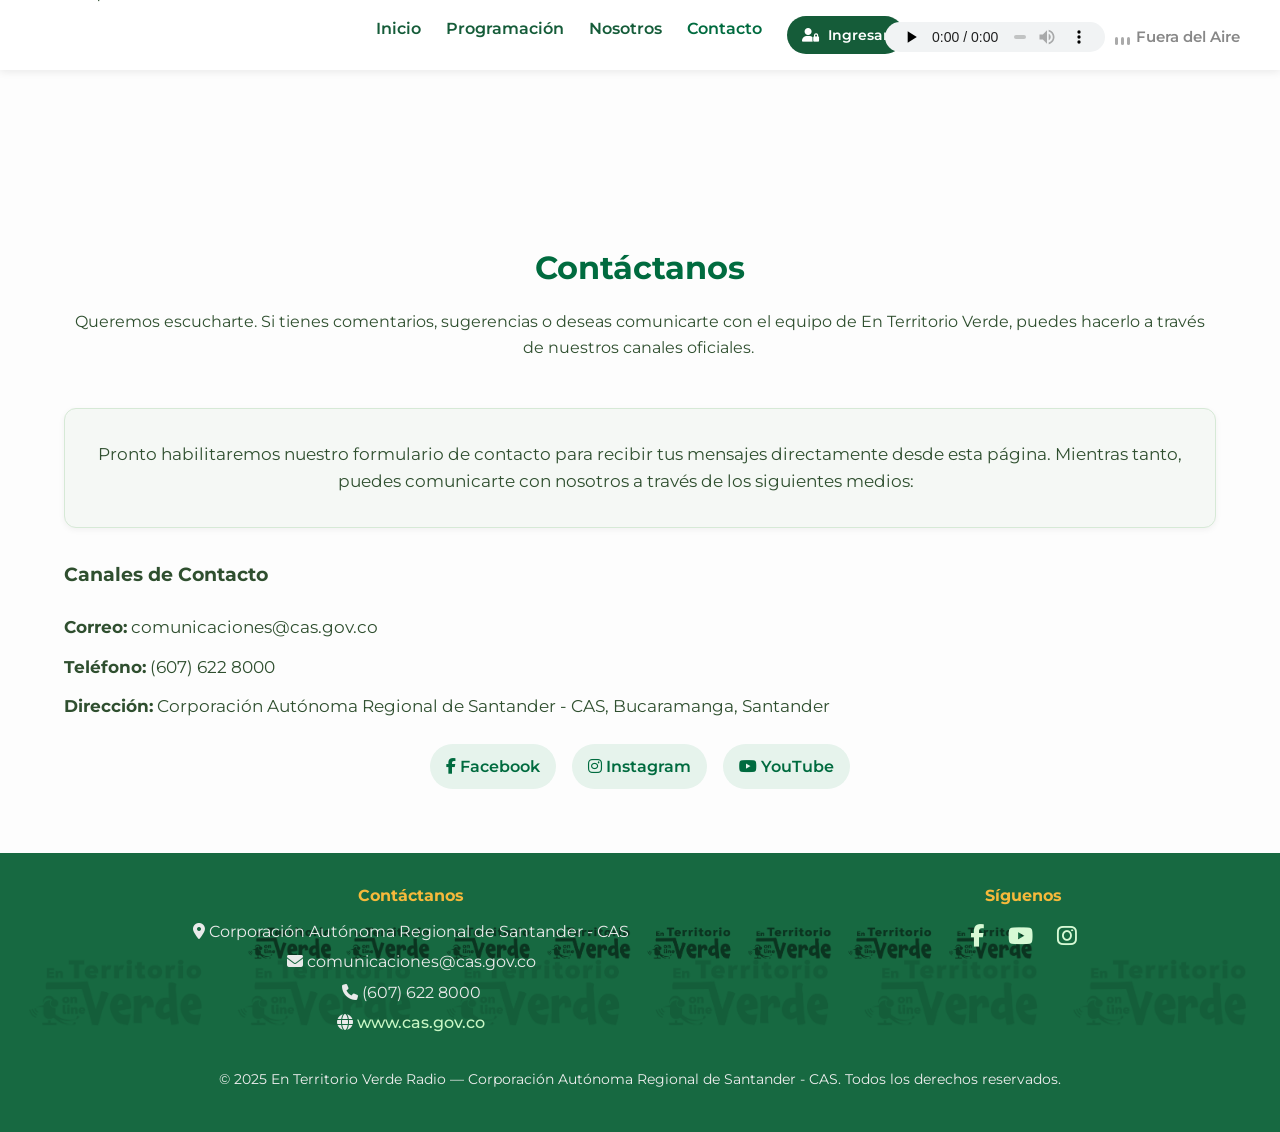
==== contacto.html @ 5dc2198d "First commit" ====
<!DOCTYPE html>
<html lang="es">
<head>
  <meta charset="UTF-8" />
  <meta name="viewport" content="width=device-width, initial-scale=1.0" />
  <title>Contacto | En Territorio Verde</title>
  <link rel="icon" href="img/favicon.png" type="image/png" />
  <link rel="stylesheet" href="css/styles.css" />
  <link rel="stylesheet" href="https://cdnjs.cloudflare.com/ajax/libs/font-awesome/6.5.0/css/all.min.css" />
  <link href="https://fonts.googleapis.com/css2?family=Montserrat:wght@400;700&display=swap" rel="stylesheet">
</head>
<body>
  <!-- HEADER -->
  <header class="main-header" id="mainHeader">
    <div class="header-container">
      <div class="logo-container">
        <img src="img/barranquero.png" alt="Barrenquero" class="barranquero-logo" loading="lazy">
      </div>

      <!-- menú -->
      <nav class="nav-menu" aria-label="Menú principal">
        <ul>
          <li><a href="index.html">Inicio</a></li>
          <li><a href="programacion.html">Programación</a></li>
          <li><a href="nosotros.html">Nosotros</a></li>
          <li><a href="contacto.html" class="active">Contacto</a></li>
          <li class="admin-link"><a href="Administrador/index.html" class="btn-login"><i class="fas fa-user-lock"></i> Ingresar</a></li>
        </ul>
      </nav>

      <!-- reproductor a la derecha -->
      <div class="contenedor-audio">
        <audio id="stream" controls preload="none">
          <source src="https://sonic.paulatina.co/8186/stream" type="audio/mpeg" />
          Tu navegador no soporta la reproducción de audio.
        </audio>

        <div id="liveIndicator" class="offline" aria-live="polite" role="status">
          <div class="live-waves" aria-hidden="true">
            <span></span><span></span><span></span>
          </div>
          <span id="liveText">Fuera del Aire</span>
        </div>
      </div>
    </div>
  </header>

  <!-- Contenido principal -->
  <main class="section-container">
    <section class="intro">
      <h2 id="cv-titulo">Contáctanos</h2>
      <p id="cv-intro" style="white-space: pre-wrap;">Queremos escucharte. Si tienes comentarios, sugerencias o deseas comunicarte con el equipo de En Territorio Verde, puedes hacerlo a través de nuestros canales oficiales.</p>
    </section>

    <!-- Bloque temporal informativo -->
    <section class="contact-form">
      <div class="contact-placeholder">
        <p id="cv-mensaje" style="white-space: pre-wrap;">Pronto habilitaremos nuestro formulario de contacto para recibir tus mensajes directamente desde esta página. Mientras tanto, puedes comunicarte con nosotros a través de los siguientes medios:</p>
      </div>
    </section>

    <!-- Información de contacto -->
    <section class="contact-info">
      <h3>Canales de Contacto</h3>
      <ul>
        <li><strong>Correo:</strong> <span id="cv-correo">comunicaciones@cas.gov.co</span></li>
        <li><strong>Teléfono:</strong> <span id="cv-telefono">(607) 622 8000</span></li>
        <li><strong>Dirección:</strong> <span id="cv-direccion">Corporación Autónoma Regional de Santander - CAS, Bucaramanga, Santander</span></li>
      </ul>

      <div class="social-media">
        <a href="https://www.facebook.com/CAS.Santander" target="_blank" class="social-icon"><i class="fab fa-facebook-f"></i> Facebook</a>
        <a href="https://www.instagram.com/cas.santander?igsh=ZzN6Nnd5YWltYXcw" target="_blank" class="social-icon"><i class="fab fa-instagram"></i> Instagram</a>
        <a href="https://youtube.com/@cas_santander9133?si=XEh2lTtl3xtiagF0" target="_blank" class="social-icon"><i class="fab fa-youtube"></i> YouTube</a>
      </div>
    </section>
  </main>

  <!-- FOOTER -->
  <footer class="footer">
    <div class="footer-container">
      <div class="footer-info">
        <h4>Contáctanos</h4>
        <p><i class="fas fa-location-dot"></i> Corporación Autónoma Regional de Santander - CAS</p>
        <p><i class="fas fa-envelope"></i> comunicaciones@cas.gov.co</p>
        <p><i class="fas fa-phone"></i> (607) 622 8000</p>
        <p><i class="fas fa-globe"></i> <a href="https://www.cas.gov.co" target="_blank">www.cas.gov.co</a></p>
      </div>

      <div class="footer-social">
        <h4>Síguenos</h4>
        <div class="social-icons">
          <a href="https://www.facebook.com/CAS.Santander" target="_blank" title="Facebook"><i class="fab fa-facebook-f"></i></a>
          <a href="https://youtube.com/@cas_santander9133?si=XEh2lTtl3xtiagF0" target="_blank" title="YouTube"><i class="fab fa-youtube"></i></a>
          <a href="https://www.instagram.com/cas.santander?igsh=ZzN6Nnd5YWltYXcw" target="_blank" title="Instagram"><i class="fab fa-instagram"></i></a>
        </div>
      </div>
    </div>

    <div class="footer-bottom">
      <p>© 2025 En Territorio Verde Radio — Corporación Autónoma Regional de Santander - CAS. Todos los derechos reservados.</p>
    </div>
  </footer>

  <script src="js/main.js" defer></script>
  <script>
    document.addEventListener('DOMContentLoaded', () => loadContent('contacto'));
  </script>
</body>
</html>
---- css/styles.css ----
/* =========================
   ESTILOS GENERALES
========================= */
* {
  margin: 0;
  padding: 0;
  box-sizing: border-box;
}

body {
  font-family: 'Montserrat', sans-serif;
  background-color: #fdfdfd;
  color: #2f4f2f;
  line-height: 1.6;
  padding-top: 130px;
}

/* =========================
   ENCABEZADO FIJO
========================= */
.main-header {
  position: fixed;
  top: 0;
  width: 100%;
  background: #ffffff;
  display: flex;
  justify-content: space-between;
  align-items: center;
  padding: 0 40px;
  box-shadow: 0 2px 8px rgba(0, 0, 0, 0.08);
  z-index: 1000;
  transition: transform 0.4s ease;
  height: 70px;
}

.main-header.hide {
  transform: translateY(-100%);
}

.logo {
  display: flex;
  align-items: center;
  gap: 0.8rem;
}

.logo img {
  height: 48px;
}

.logo h1 {
  font-size: 1.3rem;
  color: #006b3f;
  font-weight: 700;
}

/* =========================
   MENÚ DE NAVEGACIÓN
========================= */
.nav-menu {
  display: flex;
  gap: 1.5rem;
}

.nav-menu a {
  text-decoration: none;
  color: #2f4f2f;
  font-weight: 500;
  transition: color 0.3s ease;
}

.nav-menu a:hover,
.nav-menu a.active {
  color: #006b3f;
  font-weight: 600;
}

/* =========================
   SECCIONES GENERALES
========================= */
.section-container {
  max-width: 1200px;
  margin: 7rem auto 4rem auto;
  padding: 0 1.5rem;
}

.intro {
  text-align: center;
  margin-bottom: 3rem;
}

.intro h2 {
  font-size: 2rem;
  color: #006b3f;
  margin-bottom: 1rem;
}

/* =========================
   TABLA DE PROGRAMAS
========================= */
.schedule-table {
  width: 100%;
  border-collapse: collapse;
  margin: 2rem 0;
  background: #ffffff;
  border-radius: 12px;
  overflow: hidden;
  box-shadow: 0 2px 10px rgba(0, 0, 0, 0.05);
}

.schedule-table th,
.schedule-table td {
  padding: 1rem;
  text-align: center;
  border-bottom: 1px solid #e0e0e0;
}

.schedule-table th {
  background: #006b3f;
  color: white;
  font-weight: 600;
}

.schedule-table tr:hover td {
  background: #f3f9f5;
}

/* =========================
   TARJETAS DE PROGRAMAS
========================= */
.cards-grid {
  display: grid;
  grid-template-columns: repeat(auto-fit, minmax(280px, 1fr));
  gap: 1.5rem;
}

.card {
  background: #fff;
  border-radius: 12px;
  overflow: hidden;
  box-shadow: 0 3px 8px rgba(0, 0, 0, 0.08);
  transition: transform 0.3s ease;
  text-align: center;
}

.card:hover {
  transform: translateY(-5px);
}

.card img {
  width: 100%;
  height: 180px;
  object-fit: cover;
}

.card h4 {
  color: #006b3f;
  margin: 1rem 0 0.5rem;
}

.card p {
  padding: 0 1rem 1.5rem;
  font-size: 0.95rem;
}

/* =========================
   CONTACTO
========================= */
.contact-placeholder {
  background: #f5f8f5;
  border: 1px solid #d6e9d6;
  border-radius: 12px;
  padding: 2rem;
  margin: 2rem 0;
  text-align: center;
  color: #2f4f2f;
  font-size: 1.05rem;
  box-shadow: 0 2px 6px rgba(0, 0, 0, 0.05);
}

.contact-info ul {
  list-style: none;
  margin: 1.5rem 0;
}

.contact-info li {
  margin-bottom: 0.8rem;
  font-size: 1.05rem;
}

.social-media {
  display: flex;
  justify-content: center;
  gap: 1rem;
  flex-wrap: wrap;
  margin-top: 1rem;
}

.social-icon {
  color: #006b3f;
  font-weight: 600;
  text-decoration: none;
  background: #e6f3ec;
  padding: 0.6rem 1rem;
  border-radius: 30px;
  transition: all 0.3s ease;
}

.social-icon:hover {
  background: #006b3f;
  color: white;
}

/* =========================
   BOTÓN ENVIAR
========================= */
.btn-send {
  display: inline-block;
  background: #006b3f;
  color: #fff;
  padding: 0.8rem 1.6rem;
  border-radius: 30px;
  border: none;
  cursor: pointer;
  font-size: 1rem;
  transition: background 0.3s ease, transform 0.2s ease;
  text-decoration: none;
}

.btn-send:hover {
  background: #049c5a;
  transform: scale(1.05);
}

/* =====================================================
   BANNER VISUAL (solo imagen)
   ===================================================== */
.banner-informativo {
  position: relative;
  width: 100%;
  height: 500px; /* ajusta según el alto que desees */
  background: url('../img/fondo-ligero2.jpg') center/cover no-repeat, #f5f9f4;
  display: block;
  box-shadow: 0 2px 8px rgba(0, 0, 0, 0.1);
}


/* (Estilos unificados en .main-header) */

.header-container {
  display: flex;
  justify-content: space-between;
  align-items: center;
  padding: 8px 40px;
  max-width: 1200px;
  margin: 0 auto;
  height: 70px;
}

.logo img {
  height: 50px;
  width: auto;
  display: block;
}


.header-logo {
  position: absolute;
  bottom: -20px; /* o el valor que tengas ajustado */
  left: -30px; /* mueve la imagen hacia la izquierda */
  z-index: 10;
}

.header-logo img {
  max-height: 180px; /* ajusta el tamaño que ya tenías */
  width: auto;
  object-fit: contain;
}

/* Versión responsive */
@media (max-width: 768px) {
  .header-logo {
    left: -10px; /* menos desplazamiento en pantallas pequeñas */
    bottom: -10px;
  }

  .header-logo img {
    max-height: 120px;
  }
}


/* ======= MENÚ DE NAVEGACIÓN ======= */
.nav-menu {
  flex: 1;
  display: flex;
  justify-content: center;
}

.nav-menu ul {
  display: flex;
  list-style: none;
  gap: 25px;
  margin: 0;
  padding: 0;
}

.nav-menu a {
  text-decoration: none;
  color: #155c39;
  font-weight: 600;
  transition: color 0.3s;
}

.nav-menu a:hover,
.nav-menu .active {
  color: #f39200;
}

.btn-login {
  background: #155c39;
  color: white !important;
  padding: 8px 15px;
  border-radius: 20px;
  font-size: 14px;
  display: flex;
  align-items: center;
  gap: 8px;
  transition: all 0.3s ease;
}

.btn-login:hover {
  background: #f39200;
  transform: translateY(-2px);
  box-shadow: 0 4px 10px rgba(0,0,0,0.1);
}

/* ==== AUDIO Y EN VIVO ==== */
.seccion-audio {
  position: fixed;       /* mantiene la barra siempre visible */
  top: 70px;             /* justo debajo del header fijo */
  right: 0;
  left: 0;
  z-index: 900;          /* por encima del contenido */
  display: flex;
  justify-content: flex-end;
  align-items: right;
  padding: 10px 40px;
  background-color: #eaf6ed;
  border-top: 1px solid #d2e6d4;
  border-bottom: 1px solid #d2e6d4;
  box-shadow: 0 2px 5px rgba(0, 0, 0, 0.1);
}

.contenedor-audio {
  position: fixed;
  right: 40px;
  top: calc((70px - 46px) / 2); /* (headerHeight - audioHeight) / 2 */
  display: flex;
  align-items: center;
  gap: 10px;
  z-index: 950;
  background: transparent;
  height: 46px; /* ajusta según el alto real del control */
}

.seccion-audio, .contenedor-audio {
  height: 50px;
  overflow: hidden;
}

audio {
  width: 220px;
  height: 30px;
}

#liveIndicator {
  display: flex;
  align-items: center;
  gap: 6px;
  font-weight: 600;
  font-size: 15px;
  color: #666;
}

.live-waves {
  display: flex;
  gap: 3px;
  height: 15px;
  align-items: flex-end;
}

.live-waves span {
  display: block;
  width: 3px;
  height: 8px;
  background-color: #bbb;
  border-radius: 2px;
}

/* Ondas animadas cuando está "En Vivo" */
#liveIndicator.live .live-waves span {
  background-color: #2ea44f;
  animation: waveMove 1s infinite ease-in-out;
}

#liveIndicator.live .live-waves span:nth-child(1) { animation-delay: 0s; }
#liveIndicator.live .live-waves span:nth-child(2) { animation-delay: 0.2s; }
#liveIndicator.live .live-waves span:nth-child(3) { animation-delay: 0.4s; }

@keyframes waveMove {
  0%, 100% { height: 6px; }
  50% { height: 14px; }
}

/* Estado Fuera del Aire */
#liveIndicator.offline .live-waves span {
  background-color: #aaa;
  animation: none;
}

#liveIndicator.offline #liveText {
  color: #888;
}

/* ==== FOOTER ==== */
.footer {
  background-color: #176941; /* un verde más luminoso */
  color: #fff;
  text-align: center;
  padding: 30px 20px;
  position: relative;
  background-image: url('../img/Recurso4.png');
  background-size: 800px;
  background-position: center 60px;
  background-repeat: no-repeat;
  z-index: 500;
}

.footer a {
  color: #d7f9d5;
  text-decoration: none;
  font-weight: 500;
  transition: color 0.3s ease, text-shadow 0.3s ease;
}

.footer a:hover {
  color: #ffffff;
  text-shadow: 0 0 6px rgba(255, 255, 255, 0.4);
  text-decoration: underline;
}

/* Fondo con imagen ecológica + mezcla */
.footer::before {
  content: "";
  position: absolute;
  inset: 0;
  background: url("../img/Recurso4.png") center 50% / 130% no-repeat;
  background-blend-mode: multiply; /* mezcla ecológica */
  opacity: 0.20;
  z-index: 0;              
  pointer-events: none;    
}


/* Capas de texto e información */
.footer-container,
.footer-bottom {
  position: relative;
  z-index: 1500;
}

/* estructura interior */
.footer-container {
  display: flex;
  flex-wrap: wrap;
  justify-content: space-around;
  align-items: flex-start;
  gap: 25px;
  max-width: 1200px;
  margin: 0 auto;
}

.footer-logo img {
  width: 300px;
  margin-bottom: 0px;
}

.footer-info h4,
.footer-social h4 {
  color: #f6b93b;
  margin-bottom: 10px;
}

.footer-info p {
  margin: 5px 0;
  color: #eaeaea;
}

.footer .social-icons a {
  color: #d7f9d5;
  margin: 0 10px;
  font-size: 1.4rem;
  transition: transform 0.3s ease, color 0.3s ease;
}

.footer .social-icons a:hover {
  color: #fff;
  transform: scale(1.15);
}


.footer-bottom {
  margin-top: 15px;
  font-size: 14px;
  padding: 12px;
  color: #eee;
  background: transparent;  /* elimina el fondo */
}

/* ==== Versión Responsive ==== */
@media (max-width: 768px) {
  .contenedor-audio {
    position: relative;    /* vuelve al flujo */
    top: 0;
    right: 0;
    margin-left: 0;
    justify-self: end;
    height: auto;
    padding: 8px 0;
  }

  /* Reduce el ancho del control para móviles */
  audio {
    width: 160px;
  }

  /* Si el menú colapsa y queda demasiado junto, pon el audio debajo */
  .header-container {
    flex-wrap: wrap;
    gap: 6px;
    padding: 8px 16px;
  }
}

/* ======= YOUTUBE EMBED ======= */
.youtube-section {
  text-align: center;
  margin-top: 4rem;
}

.youtube-section h2 {
  color: #006b3f;
  margin-bottom: 1.5rem;
  font-size: 1.8rem;
}

.youtube-frame {
  position: relative;
  width: 100%;
  max-width: 800px;
  margin: 0 auto;
  aspect-ratio: 16 / 9; /* mantiene proporción correcta */
  border-radius: 12px;
  overflow: hidden;
  box-shadow: 0 4px 15px rgba(0, 0, 0, 0.15);
}

.youtube-frame iframe {
  width: 100%;
  height: 100%;
  border: none;
  display: block;
}

/* === Footer Links Elegantes === */
.footer a {
  color: #c8f7c5; /* Verde claro institucional CAS */
  text-decoration: none;
  font-weight: 500;
  transition: color 0.3s ease, text-shadow 0.3s ease;
}

.footer a:hover {
  color: #ffffff; /* Blanco puro al pasar el cursor */
  text-shadow: 0 0 6px rgba(255, 255, 255, 0.4);
  text-decoration: underline;
}

/* ==== Imagen institucional del Barranquero ==== */
.barranquero-container {
  position: relative;
  width: 100%;
  height: 0;
}

.barranquero-img {
  position: absolute;
  left: 5%;
  bottom: -140px; /* desborda hacia el banner */
  max-height: 200px;
  z-index: 10;
  filter: drop-shadow(0 4px 6px rgba(0, 0, 0, 0.4));
  transition: transform 0.4s ease, filter 0.4s ease;
}

.barranquero-img:hover {
  transform: scale(1.05);
  filter: drop-shadow(0 6px 8px rgba(0, 0, 0, 0.5));
}

/* Versión responsive */
@media (max-width: 768px) {
  .barranquero-img {
    max-height: 90px;
    left: 2%;
    bottom: -25px;
  }
}


/* Ajuste para empujar el menú a la izquierda y equilibrar el header */
nav ul {
  margin-left: 0; /* antes -100px */
}

nav {
  flex-grow: 0;
  text-align: initial;
}

/* Imagen del barranquero flotando sobre el header */
.barranquero-logo {
  position: absolute; /* lo saca del flujo normal */
  top: -20px;          /* ajusta verticalmente */
  left: 20px;          /* ajusta horizontalmente */
  width: 150px;        /* tamaño controlado */
  max-height: 200px;
  z-index: 20;         /* asegura que quede sobre los demás elementos */
  pointer-events: none; /* evita que bloquee clics sobre el menú */
}

.header,
.header-container,
.contenedor-audio {
  overflow: visible; /* evita que se creen capas invisibles */
}

/* =========================================
   RESPONSIVO MULTIDISPOSITIVO (Tablets/Móvil)
========================================= */
@media (max-width: 1000px) {
  .main-header {
    height: auto;
    padding: 10px;
    position: relative; /* Evita que flote encima en celulares cortando el contenido */
  }
  
  .header-container {
    flex-direction: column;
    height: auto;
    padding: 15px 10px;
    gap: 15px;
    align-items: center;
  }
  
  .contenedor-audio {
    position: relative;
    right: auto;
    top: auto;
    justify-content: center;
    width: 100%;
    margin-top: 10px;
    height: auto;
    padding: 10px 0;
  }
  
  .nav-menu {
    width: 100%;
    margin-top: 10px;
  }
  
  .nav-menu ul {
    flex-wrap: wrap;
    justify-content: center;
    gap: 12px;
  }
  
  .barranquero-logo {
    position: relative;
    top: 0;
    left: 0;
    width: 120px;
    display: block;
    margin: 0 auto;
  }
  
  body {
    padding-top: 20px; /* Como el header ya no es "fixed" arriba, soltamos el espacio */
  }
}

@media (max-width: 500px) {
  audio {
    width: 220px;
  }
  .btn-login {
    padding: 6px 12px;
    font-size: 13px;
    width: 100%;
    justify-content: center;
  }
}
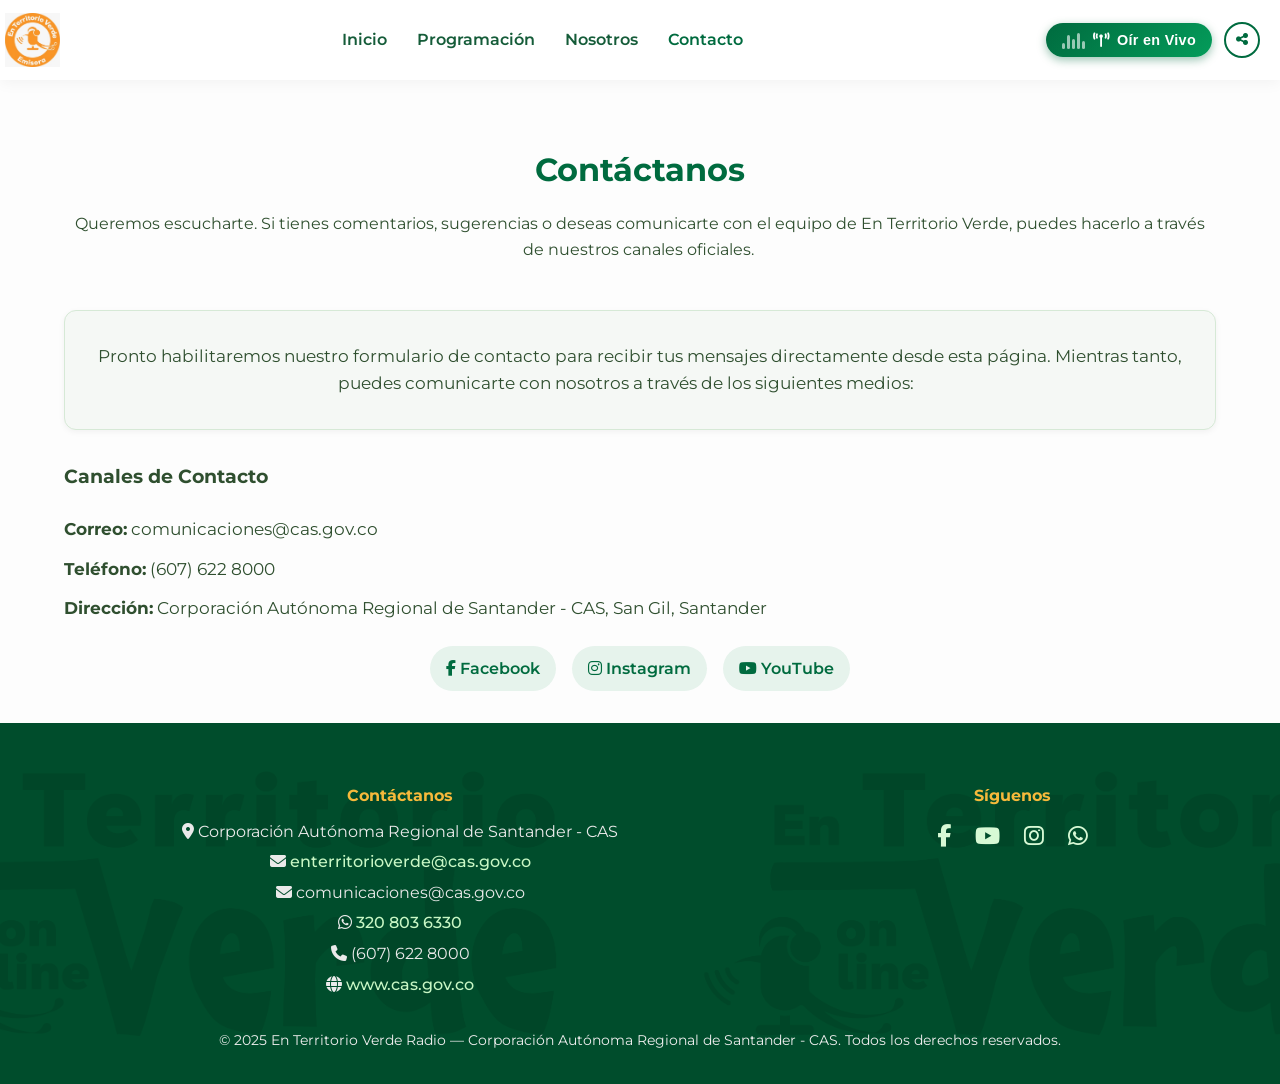
==== commit c700f3d2: "feat: Implement a new audio player, refresh site styling, and introduce data-driven content with new" ====
--- a/contacto.html
+++ b/contacto.html
@@ -5,7 +5,7 @@
   <meta name="viewport" content="width=device-width, initial-scale=1.0" />
   <title>Contacto | En Territorio Verde</title>
   <link rel="icon" href="img/favicon.png" type="image/png" />
-  <link rel="stylesheet" href="css/styles.css" />
+  <link rel="stylesheet" href="css/styles.css?v=3" />
   <link rel="stylesheet" href="https://cdnjs.cloudflare.com/ajax/libs/font-awesome/6.5.0/css/all.min.css" />
   <link href="https://fonts.googleapis.com/css2?family=Montserrat:wght@400;700&display=swap" rel="stylesheet">
 </head>
@@ -14,7 +14,7 @@
   <header class="main-header" id="mainHeader">
     <div class="header-container">
       <div class="logo-container">
-        <img src="img/barranquero.png" alt="Barrenquero" class="barranquero-logo" loading="lazy">
+        <img src="logo.jpeg" alt="En Territorio Verde – Radio CAS" class="site-logo" loading="lazy">
       </div>
 
       <!-- menú -->
@@ -24,22 +24,33 @@
           <li><a href="programacion.html">Programación</a></li>
           <li><a href="nosotros.html">Nosotros</a></li>
           <li><a href="contacto.html" class="active">Contacto</a></li>
-          <li class="admin-link"><a href="Administrador/index.html" class="btn-login"><i class="fas fa-user-lock"></i> Ingresar</a></li>
+          <li class="admin-link" style="display:none"><a href="Administrador/index.html" class="btn-login"><i class="fas fa-user-lock"></i> Ingresar</a></li>
         </ul>
       </nav>
 
       <!-- reproductor a la derecha -->
       <div class="contenedor-audio">
-        <audio id="stream" controls preload="none">
+        <audio id="stream" preload="auto">
           <source src="https://sonic.paulatina.co/8186/stream" type="audio/mpeg" />
-          Tu navegador no soporta la reproducción de audio.
         </audio>
+
+        <button id="btnLive" class="btn-live" onclick="toggleRadioStream()" title="Oír en Vivo">
+          <div class="freq-waves" aria-hidden="true">
+            <span></span><span></span><span></span><span></span><span></span>
+          </div>
+          <i class="fas fa-broadcast-tower"></i>
+          <span id="liveText">Oír en Vivo</span>
+        </button>
+
+        <button class="btn-share" onclick="shareLink()" title="Compartir enlace">
+          <i class="fas fa-share-alt"></i>
+        </button>
 
         <div id="liveIndicator" class="offline" aria-live="polite" role="status">
           <div class="live-waves" aria-hidden="true">
             <span></span><span></span><span></span>
           </div>
-          <span id="liveText">Fuera del Aire</span>
+          <span id="liveStatus">Fuera del Aire</span>
         </div>
       </div>
     </div>
@@ -78,11 +89,17 @@
 
   <!-- FOOTER -->
   <footer class="footer">
+    <div class="footer-watermark">
+      <img src="img/logo11.png" alt="" aria-hidden="true">
+    </div>
+
     <div class="footer-container">
       <div class="footer-info">
         <h4>Contáctanos</h4>
         <p><i class="fas fa-location-dot"></i> Corporación Autónoma Regional de Santander - CAS</p>
+        <p><i class="fas fa-envelope"></i> <a href="mailto:enterritorioverde@cas.gov.co">enterritorioverde@cas.gov.co</a></p>
         <p><i class="fas fa-envelope"></i> comunicaciones@cas.gov.co</p>
+        <p><i class="fab fa-whatsapp"></i> <a href="https://wa.me/573208036330" target="_blank">320 803 6330</a></p>
         <p><i class="fas fa-phone"></i> (607) 622 8000</p>
         <p><i class="fas fa-globe"></i> <a href="https://www.cas.gov.co" target="_blank">www.cas.gov.co</a></p>
       </div>
@@ -93,6 +110,7 @@
           <a href="https://www.facebook.com/CAS.Santander" target="_blank" title="Facebook"><i class="fab fa-facebook-f"></i></a>
           <a href="https://youtube.com/@cas_santander9133?si=XEh2lTtl3xtiagF0" target="_blank" title="YouTube"><i class="fab fa-youtube"></i></a>
           <a href="https://www.instagram.com/cas.santander?igsh=ZzN6Nnd5YWltYXcw" target="_blank" title="Instagram"><i class="fab fa-instagram"></i></a>
+          <a href="https://wa.me/573208036330" target="_blank" title="WhatsApp"><i class="fab fa-whatsapp"></i></a>
         </div>
       </div>
     </div>
@@ -102,7 +120,7 @@
     </div>
   </footer>
 
-  <script src="js/main.js" defer></script>
+  <script src="js/main.js?v=reproductor_v1000"></script>
   <script>
     document.addEventListener('DOMContentLoaded', () => loadContent('contacto'));
   </script>
--- a/css/styles.css
+++ b/css/styles.css
@@ -12,7 +12,7 @@
   background-color: #fdfdfd;
   color: #2f4f2f;
   line-height: 1.6;
-  padding-top: 130px;
+  padding-top: 80px; /* Sincronizado con el nuevo alto del header */
 }
 
 /* =========================
@@ -22,15 +22,16 @@
   position: fixed;
   top: 0;
   width: 100%;
-  background: #ffffff;
-  display: flex;
-  justify-content: space-between;
+  background: rgba(255, 255, 255, 0.95);
+  backdrop-filter: blur(10px);
+  display: flex;
+  justify-content: center;
   align-items: center;
-  padding: 0 40px;
-  box-shadow: 0 2px 8px rgba(0, 0, 0, 0.08);
+  padding: 0;
+  box-shadow: 0 2px 15px rgba(0, 0, 0, 0.05);
   z-index: 1000;
-  transition: transform 0.4s ease;
-  height: 70px;
+  transition: all 0.4s ease;
+  height: 80px; /* Un poco más alto para mejor estética */
 }
 
 .main-header.hide {
@@ -79,7 +80,7 @@
 ========================= */
 .section-container {
   max-width: 1200px;
-  margin: 7rem auto 4rem auto;
+  margin: 4rem auto 2rem auto; /* Reducido de 7rem/4rem para eliminar espacios */
   padding: 0 1.5rem;
 }
 
@@ -237,11 +238,64 @@
 .banner-informativo {
   position: relative;
   width: 100%;
-  height: 500px; /* ajusta según el alto que desees */
-  background: url('../img/fondo-ligero2.jpg') center/cover no-repeat, #f5f9f4;
-  display: block;
+  height: 500px;
+  background: #f5f9f4;
+  overflow: hidden;
   box-shadow: 0 2px 8px rgba(0, 0, 0, 0.1);
 }
+
+.carousel-container {
+  position: relative;
+  width: 100%;
+  height: 100%;
+}
+
+.carousel-slides {
+  display: flex;
+  width: 100%;
+  height: 100%;
+  transition: transform 0.8s ease-in-out;
+}
+
+.slide {
+  min-width: 100%;
+  height: 100%;
+  position: relative;
+}
+
+.slide img {
+  width: 100%;
+  height: 100%;
+  object-fit: cover;
+}
+
+.slide-content {
+  position: absolute;
+  bottom: 0;
+  left: 0;
+  width: 100%;
+  padding: 40px;
+  background: linear-gradient(transparent, rgba(0,0,0,0.7));
+  color: white;
+}
+
+.carousel-btn {
+  position: absolute;
+  top: 50%;
+  transform: translateY(-50%);
+  background: rgba(0,0,0,0.3);
+  color: white;
+  border: none;
+  padding: 15px;
+  cursor: pointer;
+  z-index: 10;
+  border-radius: 50%;
+  transition: background 0.3s;
+}
+
+.carousel-btn:hover { background: rgba(0,0,0,0.6); }
+.carousel-btn.prev { left: 20px; }
+.carousel-btn.next { right: 20px; }
 
 
 /* (Estilos unificados en .main-header) */
@@ -250,10 +304,12 @@
   display: flex;
   justify-content: space-between;
   align-items: center;
-  padding: 8px 40px;
-  max-width: 1200px;
-  margin: 0 auto;
-  height: 70px;
+  padding: 0 20px 0 5px;          /* Logo pegado pero con un mínimo de aire */
+  max-width: 100%;
+  width: 100%;
+  margin: 0;
+  height: 80px;
+  flex-wrap: nowrap;              /* Prohibido bajar de línea */
 }
 
 .logo img {
@@ -291,17 +347,19 @@
 
 /* ======= MENÚ DE NAVEGACIÓN ======= */
 .nav-menu {
-  flex: 1;
-  display: flex;
+  display: flex;
+  gap: 2rem;
   justify-content: center;
+  flex-grow: 1;
 }
 
 .nav-menu ul {
   display: flex;
   list-style: none;
-  gap: 25px;
+  gap: 30px;
   margin: 0;
   padding: 0;
+  white-space: nowrap; /* Evita que los textos se partan */
 }
 
 .nav-menu a {
@@ -336,31 +394,17 @@
 
 /* ==== AUDIO Y EN VIVO ==== */
 .seccion-audio {
-  position: fixed;       /* mantiene la barra siempre visible */
-  top: 70px;             /* justo debajo del header fijo */
-  right: 0;
-  left: 0;
-  z-index: 900;          /* por encima del contenido */
-  display: flex;
-  justify-content: flex-end;
-  align-items: right;
-  padding: 10px 40px;
-  background-color: #eaf6ed;
-  border-top: 1px solid #d2e6d4;
-  border-bottom: 1px solid #d2e6d4;
-  box-shadow: 0 2px 5px rgba(0, 0, 0, 0.1);
+  display: none; /* Barra antigua innecesaria */
 }
 
 .contenedor-audio {
-  position: fixed;
-  right: 40px;
-  top: calc((70px - 46px) / 2); /* (headerHeight - audioHeight) / 2 */
   display: flex;
   align-items: center;
-  gap: 10px;
-  z-index: 950;
+  gap: 12px;
   background: transparent;
-  height: 46px; /* ajusta según el alto real del control */
+  height: 50px;
+  flex-shrink: 0;
+  margin-left: 20px;
 }
 
 .seccion-audio, .contenedor-audio {
@@ -374,12 +418,7 @@
 }
 
 #liveIndicator {
-  display: flex;
-  align-items: center;
-  gap: 6px;
-  font-weight: 600;
-  font-size: 15px;
-  color: #666;
+  display: none; /* Oculto para evitar redundancia con el botón principal */
 }
 
 .live-waves {
@@ -424,16 +463,14 @@
 
 /* ==== FOOTER ==== */
 .footer {
-  background-color: #176941; /* un verde más luminoso */
+  background-color: #176941;
   color: #fff;
   text-align: center;
-  padding: 30px 20px;
+  padding: 30px 20px 10px 20px; /* Reducido padding inferior */
   position: relative;
-  background-image: url('../img/Recurso4.png');
-  background-size: 800px;
-  background-position: center 60px;
-  background-repeat: no-repeat;
   z-index: 500;
+  overflow: hidden;
+  margin-top: 0;                /* Asegura que no haya espacio arriba */
 }
 
 .footer a {
@@ -449,16 +486,9 @@
   text-decoration: underline;
 }
 
-/* Fondo con imagen ecológica + mezcla */
+/* Sin pseudo-elemento de fondo: la marca de agua la hace .footer-watermark */
 .footer::before {
-  content: "";
-  position: absolute;
-  inset: 0;
-  background: url("../img/Recurso4.png") center 50% / 130% no-repeat;
-  background-blend-mode: multiply; /* mezcla ecológica */
-  opacity: 0.20;
-  z-index: 0;              
-  pointer-events: none;    
+  content: none;
 }
 
 
@@ -572,7 +602,13 @@
   display: block;
 }
 
-/* === Footer Links Elegantes === */
+.footer {
+  position: relative;
+  overflow: hidden; /* Corta el logo si es muy grande */
+  background-color: #004d2c;
+  color: #fff;
+  padding: 60px 0 20px;
+}
 .footer a {
   color: #c8f7c5; /* Verde claro institucional CAS */
   text-decoration: none;
@@ -630,13 +666,142 @@
 
 /* Imagen del barranquero flotando sobre el header */
 .barranquero-logo {
-  position: absolute; /* lo saca del flujo normal */
-  top: -20px;          /* ajusta verticalmente */
-  left: 20px;          /* ajusta horizontalmente */
-  width: 150px;        /* tamaño controlado */
+  position: absolute;
+  top: -20px;
+  left: 20px;
+  width: 150px;
   max-height: 200px;
-  z-index: 20;         /* asegura que quede sobre los demás elementos */
-  pointer-events: none; /* evita que bloquee clics sobre el menú */
+  z-index: 20;
+  pointer-events: none;
+}
+
+/* === Logo institucional en el header === */
+.logo-container {
+  flex-shrink: 0;
+  display: flex;
+  align-items: center;
+  margin-right: auto;
+  padding-left: 0;
+  margin-left: 0;
+}
+
+.site-logo {
+  height: 55px;
+  width: auto;
+  object-fit: contain;
+  display: block;
+  transition: transform 0.3s ease;
+}
+
+.site-logo:hover {
+  transform: scale(1.05); /* Micro-interacción premium */
+}
+
+/* === Botón Oír en Vivo === */
+.btn-live {
+  display: flex;
+  align-items: center;
+  gap: 8px;
+  background: linear-gradient(135deg, #006b3f, #049c5a);
+  color: #fff;
+  border: none;
+  border-radius: 25px;
+  padding: 8px 16px;
+  font-size: 0.9rem;
+  font-weight: 700;
+  cursor: pointer;
+  box-shadow: 0 3px 10px rgba(0, 107, 63, 0.4);
+  transition: all 0.3s ease;
+  white-space: nowrap;
+  letter-spacing: 0.3px;
+}
+
+.btn-live:hover {
+  background: linear-gradient(135deg, #049c5a, #06c06e);
+  transform: translateY(-1px);
+  box-shadow: 0 5px 15px rgba(0, 107, 63, 0.5);
+}
+
+.btn-live.playing {
+  background: linear-gradient(135deg, #c0392b, #e74c3c);
+  box-shadow: 0 3px 10px rgba(192, 57, 43, 0.45);
+  animation: pulseLive 1.5s infinite;
+}
+
+@keyframes pulseLive {
+  0%, 100% { box-shadow: 0 3px 10px rgba(192, 57, 43, 0.45); }
+  50% { box-shadow: 0 5px 20px rgba(192, 57, 43, 0.7); }
+}
+
+/* Ondas de frecuencia dentro del botón */
+.freq-waves {
+  display: flex;
+  align-items: flex-end;
+  gap: 2px;
+  height: 18px;
+}
+
+.freq-waves span {
+  display: block;
+  width: 3px;
+  border-radius: 2px;
+  background: rgba(255,255,255,0.6);
+  animation: freqBounce 1.0s infinite ease-in-out;
+}
+
+.freq-waves span:nth-child(1) { height: 6px;  animation-delay: 0.0s; }
+.freq-waves span:nth-child(2) { height: 14px; animation-delay: 0.15s; }
+.freq-waves span:nth-child(3) { height: 10px; animation-delay: 0.3s; }
+.freq-waves span:nth-child(4) { height: 16px; animation-delay: 0.1s; }
+.freq-waves span:nth-child(5) { height: 8px;  animation-delay: 0.25s; }
+
+@keyframes freqBounce {
+  0%, 100% { transform: scaleY(1); opacity: 0.6; }
+  50% { transform: scaleY(1.8); opacity: 1; }
+}
+
+/* === Botón Compartir === */
+.btn-share {
+  display: flex;
+  align-items: center;
+  justify-content: center;
+  width: 36px;
+  height: 36px;
+  border-radius: 50%;
+  border: 2px solid #006b3f;
+  background: transparent;
+  color: #006b3f;
+  cursor: pointer;
+  font-size: 0.85rem;
+  transition: all 0.3s ease;
+  flex-shrink: 0;
+}
+
+.btn-share:hover {
+  background: #006b3f;
+  color: #fff;
+  transform: scale(1.1);
+}
+
+/* === Logo marca de agua en footer === */
+.footer-watermark {
+  position: absolute;
+  top: 0;
+  left: 0;
+  width: 100%;
+  height: 100%;
+  z-index: 0;
+  pointer-events: none;
+  background-image: url('../img/logo11.png');
+  background-repeat: no-repeat;
+  background-position: center;
+  background-size: auto 140%; /* Mucho más grande para legibilidad */
+  opacity: 0.18;
+  filter: none;
+}
+
+.footer-watermark img {
+  display: none; /* Usamos background-image para que se repita */
 }
 
 .header,
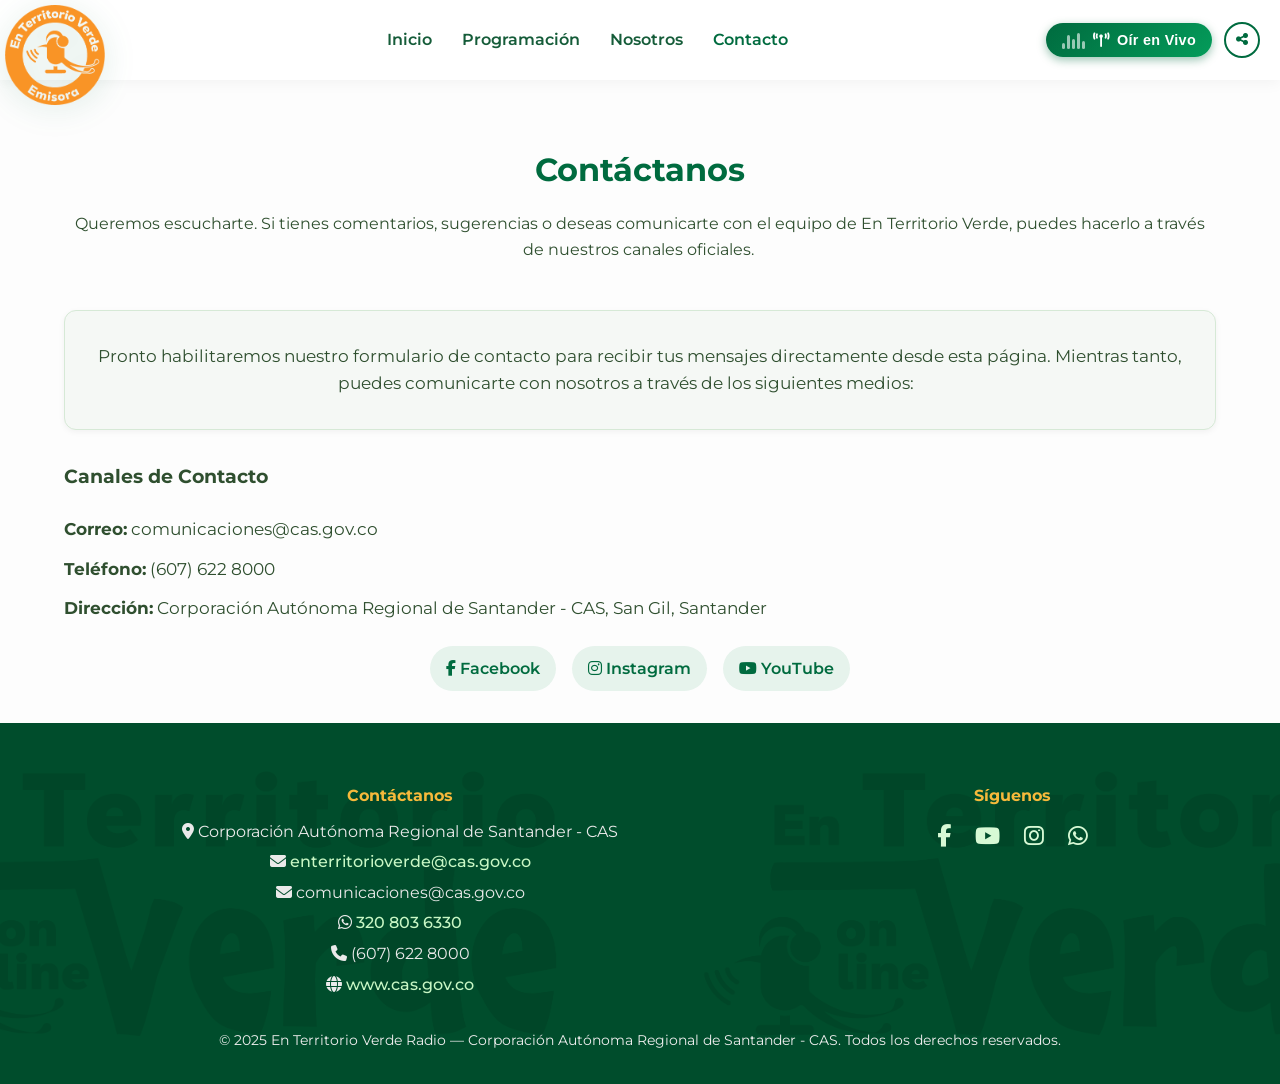
==== commit d7621684: "Arreglo fabicon" ====
--- a/contacto.html
+++ b/contacto.html
@@ -5,30 +5,26 @@
   <meta name="viewport" content="width=device-width, initial-scale=1.0" />
   <title>Contacto | En Territorio Verde</title>
   <link rel="icon" href="img/favicon.png" type="image/png" />
-  <link rel="stylesheet" href="css/styles.css?v=3" />
+  <link rel="stylesheet" href="css/styles.css?v=6" />
   <link rel="stylesheet" href="https://cdnjs.cloudflare.com/ajax/libs/font-awesome/6.5.0/css/all.min.css" />
   <link href="https://fonts.googleapis.com/css2?family=Montserrat:wght@400;700&display=swap" rel="stylesheet">
 </head>
 <body>
-  <!-- HEADER -->
   <header class="main-header" id="mainHeader">
     <div class="header-container">
       <div class="logo-container">
-        <img src="logo.jpeg" alt="En Territorio Verde – Radio CAS" class="site-logo" loading="lazy">
+        <img src="img/favicon.png" alt="En Territorio Verde – Radio CAS" class="site-logo" loading="lazy">
       </div>
 
-      <!-- menú -->
       <nav class="nav-menu" aria-label="Menú principal">
         <ul>
           <li><a href="index.html">Inicio</a></li>
           <li><a href="programacion.html">Programación</a></li>
           <li><a href="nosotros.html">Nosotros</a></li>
           <li><a href="contacto.html" class="active">Contacto</a></li>
-          <li class="admin-link" style="display:none"><a href="Administrador/index.html" class="btn-login"><i class="fas fa-user-lock"></i> Ingresar</a></li>
         </ul>
       </nav>
 
-      <!-- reproductor a la derecha -->
       <div class="contenedor-audio">
         <audio id="stream" preload="auto">
           <source src="https://sonic.paulatina.co/8186/stream" type="audio/mpeg" />
@@ -42,8 +38,8 @@
           <span id="liveText">Oír en Vivo</span>
         </button>
 
-        <button class="btn-share" onclick="shareLink()" title="Compartir enlace">
-          <i class="fas fa-share-alt"></i>
+        <button class="btn-share" onclick="toggleExportModal()" title="Exportar Emisora">
+          <i class="fas fa-share-nodes"></i>
         </button>
 
         <div id="liveIndicator" class="offline" aria-live="polite" role="status">
@@ -56,21 +52,18 @@
     </div>
   </header>
 
-  <!-- Contenido principal -->
   <main class="section-container">
     <section class="intro">
       <h2 id="cv-titulo">Contáctanos</h2>
       <p id="cv-intro" style="white-space: pre-wrap;">Queremos escucharte. Si tienes comentarios, sugerencias o deseas comunicarte con el equipo de En Territorio Verde, puedes hacerlo a través de nuestros canales oficiales.</p>
     </section>
 
-    <!-- Bloque temporal informativo -->
     <section class="contact-form">
       <div class="contact-placeholder">
         <p id="cv-mensaje" style="white-space: pre-wrap;">Pronto habilitaremos nuestro formulario de contacto para recibir tus mensajes directamente desde esta página. Mientras tanto, puedes comunicarte con nosotros a través de los siguientes medios:</p>
       </div>
     </section>
 
-    <!-- Información de contacto -->
     <section class="contact-info">
       <h3>Canales de Contacto</h3>
       <ul>
@@ -87,7 +80,6 @@
     </section>
   </main>
 
-  <!-- FOOTER -->
   <footer class="footer">
     <div class="footer-watermark">
       <img src="img/logo11.png" alt="" aria-hidden="true">
@@ -120,7 +112,7 @@
     </div>
   </footer>
 
-  <script src="js/main.js?v=reproductor_v1000"></script>
+  <script src="js/main.js?v=v2000_final"></script>
   <script>
     document.addEventListener('DOMContentLoaded', () => loadContent('contacto'));
   </script>
--- a/css/styles.css
+++ b/css/styles.css
@@ -680,21 +680,30 @@
   flex-shrink: 0;
   display: flex;
   align-items: center;
-  margin-right: auto;
-  padding-left: 0;
-  margin-left: 0;
+  margin-right: 25px; 
+  width: 120px; /* Ajustado al nuevo tamaño */
+  height: 80px;
+  position: relative;
 }
 
 .site-logo {
-  height: 55px;
-  width: auto;
+  height: 100px !important; /* Tamaño más contenido y elegante */
+  width: auto !important;
   object-fit: contain;
   display: block;
-  transition: transform 0.3s ease;
+  transition: all 0.4s cubic-bezier(0.175, 0.885, 0.32, 1.275);
+  filter: drop-shadow(0 4px 15px rgba(0, 107, 63, 0.15));
+  position: absolute;
+  top: 5px; /* Bajado para que no se corte arriba */
+  left: 0;
+  z-index: 2000;
+  cursor: pointer;
+  pointer-events: auto;
 }
 
 .site-logo:hover {
-  transform: scale(1.05); /* Micro-interacción premium */
+  transform: scale(1.1) rotate(-3deg);
+  filter: drop-shadow(0 12px 30px rgba(0, 107, 63, 0.3));
 }
 
 /* === Botón Oír en Vivo === */
@@ -804,10 +813,10 @@
   display: none; /* Usamos background-image para que se repita */
 }
 
-.header,
+.main-header,
 .header-container,
 .contenedor-audio {
-  overflow: visible; /* evita que se creen capas invisibles */
+  overflow: visible !important; /* asegura que el logo gigante se vea */
 }
 
 /* =========================================
@@ -875,3 +884,70 @@
     justify-content: center;
   }
 }
+
+/* === MODAL DE EXPORTACIÓN === */
+.modal-export {
+  position: fixed;
+  top: 0; left: 0;
+  width: 100%; height: 100%;
+  background: rgba(0, 77, 44, 0.85); /* Verde oscuro institucional con transparencia */
+  backdrop-filter: blur(8px);
+  display: flex;
+  align-items: center; justify-content: center;
+  z-index: 10000;
+  opacity: 0; pointer-events: none;
+  transition: opacity 0.3s ease;
+}
+.modal-export.active {
+  opacity: 1; pointer-events: all;
+}
+.modal-content {
+  background: #fff;
+  padding: 30px;
+  border-radius: 20px;
+  max-width: 350px;
+  width: 90%;
+  text-align: center;
+  box-shadow: 0 15px 40px rgba(0,0,0,0.4);
+  transform: translateY(20px);
+  transition: transform 0.3s ease;
+}
+.modal-export.active .modal-content {
+  transform: translateY(0);
+}
+.modal-content h3 { color: #006b3f; margin-bottom: 20px; }
+.export-options {
+  display: flex;
+  flex-direction: column;
+  gap: 12px;
+}
+.btn-opt {
+  display: flex;
+  align-items: center;
+  gap: 12px;
+  padding: 12px 18px;
+  border: 1px solid #ddd;
+  border-radius: 12px;
+  background: #f9f9f9;
+  color: #333;
+  font-weight: 600;
+  cursor: pointer;
+  transition: all 0.2s;
+  text-decoration: none;
+}
+.btn-opt:hover {
+  background: #eef7f0;
+  border-color: #006b3f;
+  color: #006b3f;
+  transform: translateX(5px);
+}
+.btn-opt i { color: #006b3f; font-size: 1.1rem; }
+.btn-close-modal {
+  margin-top: 20px;
+  background: none;
+  border: none;
+  color: #888;
+  font-size: 0.9rem;
+  text-decoration: underline;
+  cursor: pointer;
+}
